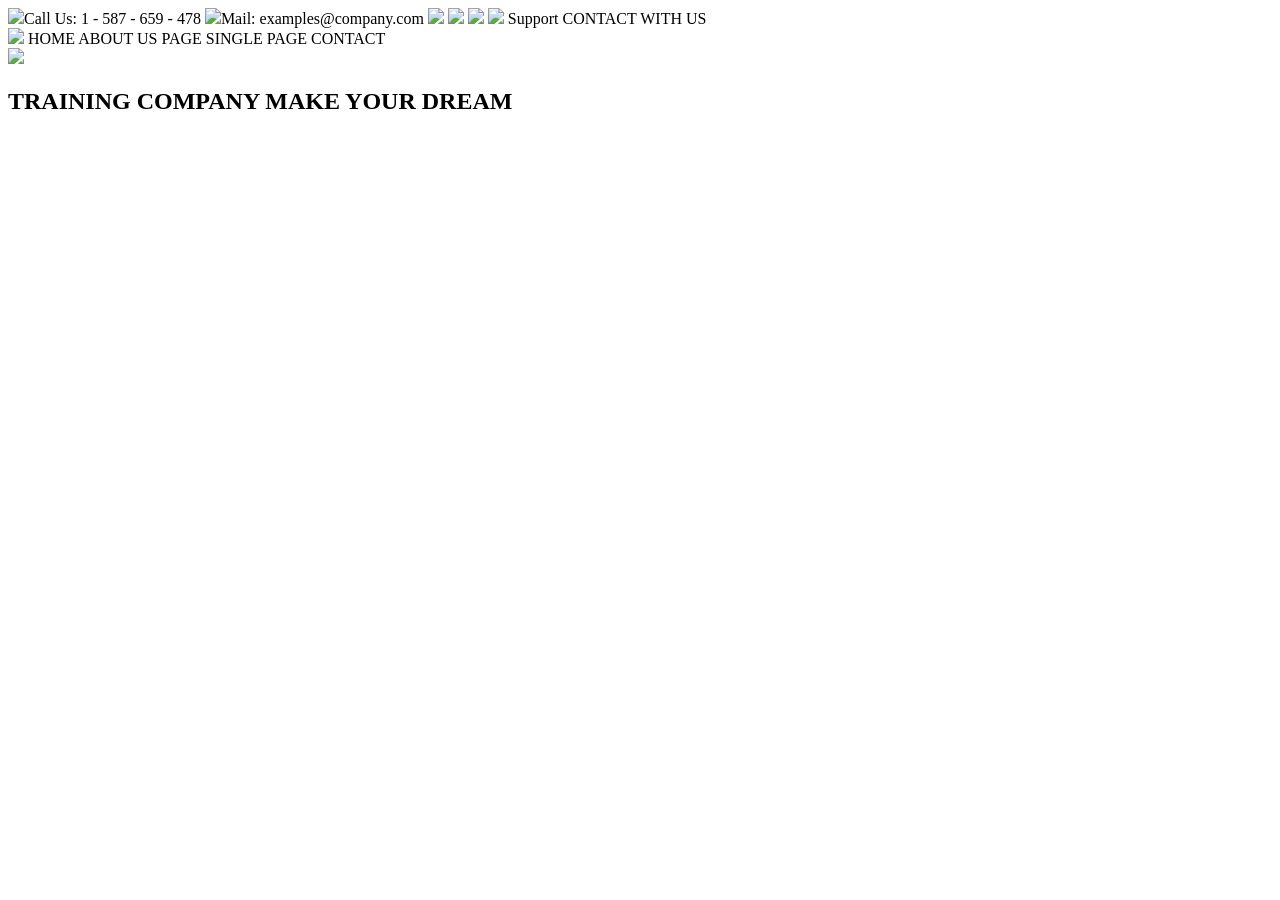
==== first-homework/index.html @ 66fb6eb9 "uploaded html file" ====
<!DOCTYPE html>
<html lang="en">
<head>
  <meta charset="UTF-8">
  <title>1st-homework</title>
  <link rel="stylesheet" href="style.css">
</head>
<body>
<nav class="topNavigation">
  <a class="callUsNavigationBarOption"><img src="images/handset-icon.png">Call Us: 1 - 587 - 659 - 478</a>
  <a class="emailNavigationBarOption"><img src="images/email-icon.png">Mail: examples@company.com</a>
  <a class="facebookNavigationBarOption"><img src="images/facebook-icon.png"></a>
  <a class="twitterNavigationBarOption"><img src="images/twitter-icon.png"></a>
  <a class="instagramNavigationBarOption"><img src="images/instagram-icon.png"></a>
  <a class="googleNavigationBarOption"><img src="images/google-icon.png"></a>
  <a class="supportNavigationBarOption">Support</a>
  <a class="contactWithUsNavigationBarOption">CONTACT WITH US</a>
</nav>
<section class="navigation">
  <a><img src="images/company-logo.png" class="navigationBarLogo"></a>
  <a class="homeNavigationBarOption">HOME</a>
  <a class="aboutUsNavigationBarOption">ABOUT US</a>
  <a class="pageNavigationBarOption">PAGE</a>
  <a class="singlePageNavigationBarOption">SINGLE PAGE</a>
  <a class="contactNavigationBarOption">CONTACT</a>
</section>
<section>
  <img class="bigBackgroundImage" src="images/background-photo1.jpg">
</section>
<section class="heading">
  <h1 class="heading">TRAINING COMPANY MAKE YOUR DREAM</h1>
</section>
</body>
</html>
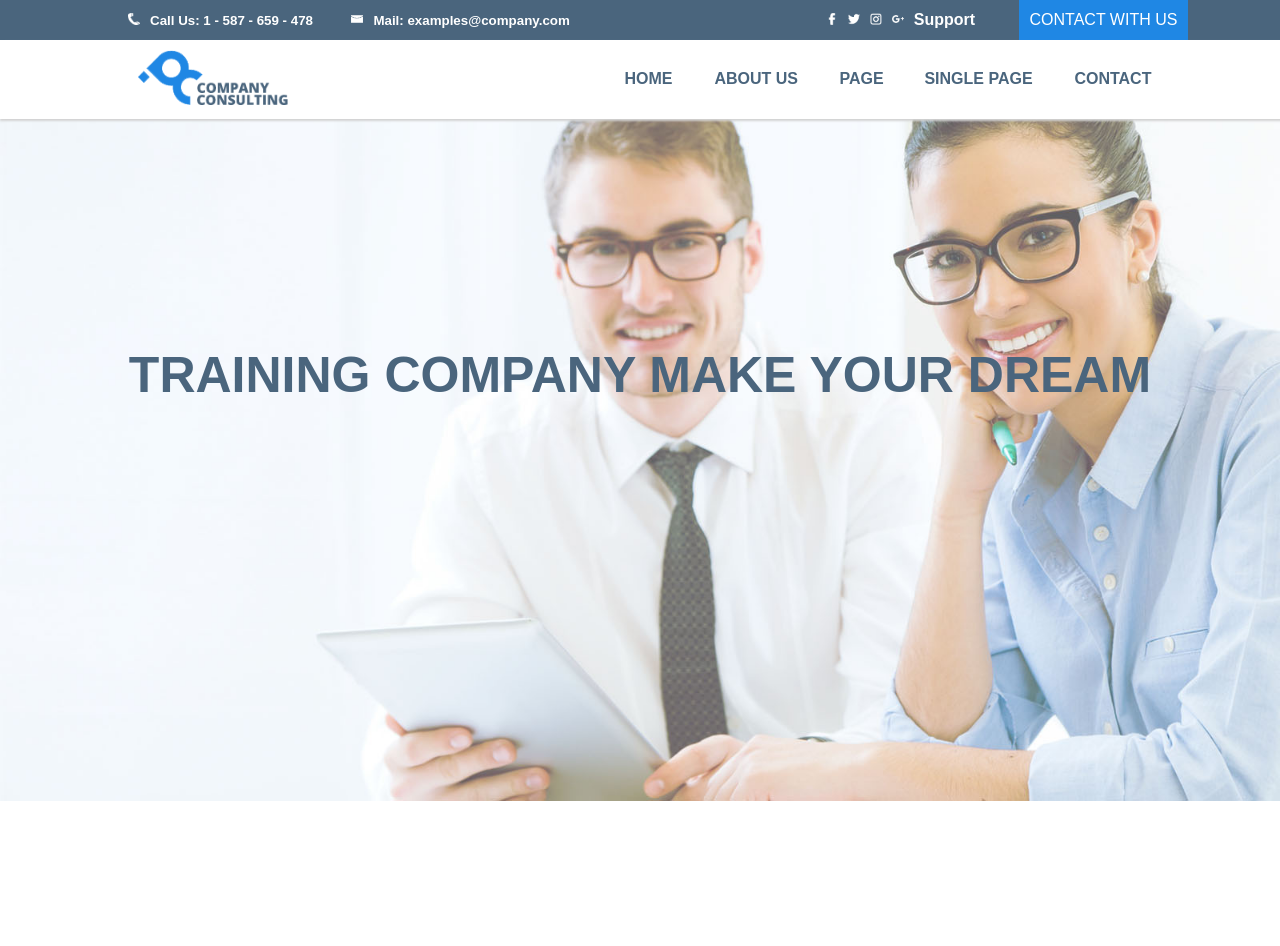
==== commit 26513537: "replaced margins in navigation with grids" ====
--- a/first-homework/index.html
+++ b/first-homework/index.html
@@ -7,25 +7,27 @@
 </head>
 <body>
 <nav class="topNavigation">
-  <a class="callUsNavigationBarOption"><img src="images/handset-icon.png">Call Us: 1 - 587 - 659 - 478</a>
-  <a class="emailNavigationBarOption"><img src="images/email-icon.png">Mail: examples@company.com</a>
-  <a class="facebookNavigationBarOption"><img src="images/facebook-icon.png"></a>
-  <a class="twitterNavigationBarOption"><img src="images/twitter-icon.png"></a>
-  <a class="instagramNavigationBarOption"><img src="images/instagram-icon.png"></a>
-  <a class="googleNavigationBarOption"><img src="images/google-icon.png"></a>
+  <a class="callUsNavigationBarOption"><img src="images/handset-icon.png" alt="handset-icon">Call Us: 1 - 587 - 659 - 478</a>
+  <a class="emailNavigationBarOption"><img src="images/email-icon.png" alt="email-icon">Mail: examples@company.com</a>
+  <a class="facebookNavigationBarOption"><img src="images/facebook-icon.png" alt="facebook-icon"></a>
+  <a class="twitterNavigationBarOption"><img src="images/twitter-icon.png" alt="twitter-icon"></a>
+  <a class="instagramNavigationBarOption"><img src="images/instagram-icon.png" alt="instagram-icon"></a>
+  <a class="googleNavigationBarOption"><img src="images/google-icon.png" alt="google-icon"></a>
   <a class="supportNavigationBarOption">Support</a>
   <a class="contactWithUsNavigationBarOption">CONTACT WITH US</a>
 </nav>
 <section class="navigation">
-  <a><img src="images/company-logo.png" class="navigationBarLogo"></a>
+  <a></a>
+  <a><img src="images/company-logo.png" class="navigationBarLogo" alt="company-logo"></a>
   <a class="homeNavigationBarOption">HOME</a>
   <a class="aboutUsNavigationBarOption">ABOUT US</a>
   <a class="pageNavigationBarOption">PAGE</a>
   <a class="singlePageNavigationBarOption">SINGLE PAGE</a>
   <a class="contactNavigationBarOption">CONTACT</a>
+  <a></a>
 </section>
 <section>
-  <img class="bigBackgroundImage" src="images/background-photo1.jpg">
+  <img class="bigBackgroundImage" src="images/background-photo1.jpg" alt="background-slide">
 </section>
 <section class="heading">
   <h1 class="heading">TRAINING COMPANY MAKE YOUR DREAM</h1>
--- a/first-homework/style.css
+++ b/first-homework/style.css
@@ -0,0 +1,151 @@
+body {
+    margin: 0;
+    font-family: sans-serif;
+    position: relative;
+}
+
+.topNavigation {
+    display: flex;
+    align-items: center;
+    background-color: #4a657d;
+    height: 40px;
+}
+
+.callUsNavigationBarOption {
+    font-size: smaller;
+    font-weight: bold;
+    margin-left: 10%;
+    color: #ffffff;
+}
+
+.callUsNavigationBarOption img {
+    height: 12px;
+    width: 12px;
+    margin-right: 10px;
+
+}
+
+.emailNavigationBarOption {
+    font-size: smaller;
+    font-weight: bold;
+    margin-left: 3%;
+    color: #ffffff;
+}
+
+.emailNavigationBarOption img {
+    width: 12px;
+    height: 12px;
+    margin-right: 10px;
+}
+
+.facebookNavigationBarOption {
+    color: #ffffff;
+    margin-left: 20%;
+    margin-right: 10px;
+}
+
+.facebookNavigationBarOption img {
+    width: 12px;
+    height: 12px;
+}
+
+.twitterNavigationBarOption {
+    color: #ffffff;
+    margin-right: 10px;
+}
+
+.twitterNavigationBarOption img {
+    width: 12px;
+    height: 12px;
+}
+
+.instagramNavigationBarOption {
+    color: #ffffff;
+    margin-right: 10px;
+}
+
+.instagramNavigationBarOption img {
+    width: 12px;
+    height: 12px;
+}
+
+.googleNavigationBarOption{
+    color: #ffffff;
+    margin-right: 10px;
+}
+
+.googleNavigationBarOption img {
+    width: 12px;
+    height: 12px;
+}
+
+.supportNavigationBarOption {
+    color: #ffffff;
+    font-weight: bold;
+    margin-right: 3%;
+}
+
+.contactWithUsNavigationBarOption {
+    background-color: #1f87e4;
+    color: white;
+    margin: 5px;
+    padding: 11px;
+}
+
+.navigation {
+    display: grid;
+    grid-template-columns: 10% 38% 90px 125px 85px 150px 7%;
+    box-shadow: 0 2px 2px lightgray;
+    width: 100%;
+    padding: 10px;
+    align-items: center;
+    background-color: white;
+    z-index: 11;
+    position: absolute;
+}
+
+.navigation a {
+    font-weight: bold;
+    color: #4a657d;
+}
+
+.navigationBarLogo {
+    width: 150px;
+    height: auto;
+}
+
+.homeNavigationBarOption {
+
+}
+.aboutUsNavigationBarOption {
+
+}
+.pageNavigationBarOption {
+
+}
+.singlePageNavigationBarOption {
+
+}
+.contactNavigationBarOption {
+
+}
+
+.bigBackgroundImage {
+    background-image: url("images/background-photo1.jpg");
+    width: 100%;
+    height: auto;
+    z-index: 10;
+    position: relative;
+}
+
+.heading {
+    display: flex;
+    justify-content: center;
+    z-index: 11;
+    top: -250px;
+    color: #4a657d;
+    position: relative;
+    font-weight: bold;
+    font-size: 50px;
+}
+
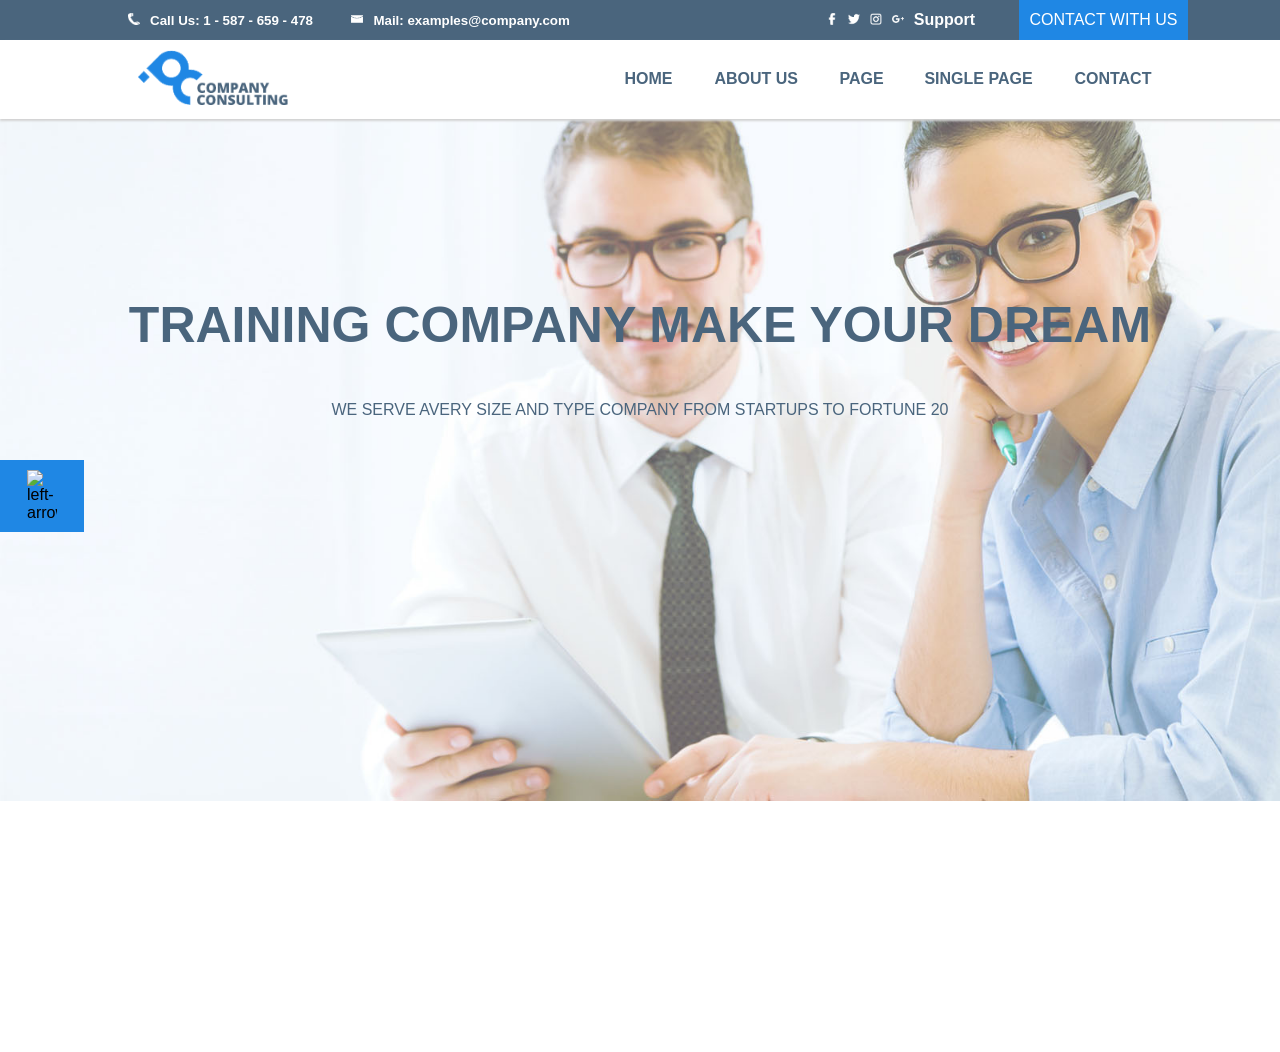
==== commit 874048a1: "created left-arrow button" ====
--- a/first-homework/index.html
+++ b/first-homework/index.html
@@ -29,8 +29,12 @@
 <section>
   <img class="bigBackgroundImage" src="images/background-photo1.jpg" alt="background-slide">
 </section>
-<section class="heading">
+<section>
   <h1 class="heading">TRAINING COMPANY MAKE YOUR DREAM</h1>
+  <p class="objectiveTitle">WE SERVE AVERY SIZE AND TYPE COMPANY FROM STARTUPS TO FORTUNE 20</p>
 </section>
+<div class="ourCompanyButton">
+  <img src="images/left-arrow-icon.png" class="leftArrowIcon" alt="left-arrow">
+</div>
 </body>
 </html>
--- a/first-homework/style.css
+++ b/first-homework/style.css
@@ -9,6 +9,7 @@
     align-items: center;
     background-color: #4a657d;
     height: 40px;
+    width: 100%;
 }
 
 .callUsNavigationBarOption {
@@ -114,22 +115,6 @@
     height: auto;
 }
 
-.homeNavigationBarOption {
-
-}
-.aboutUsNavigationBarOption {
-
-}
-.pageNavigationBarOption {
-
-}
-.singlePageNavigationBarOption {
-
-}
-.contactNavigationBarOption {
-
-}
-
 .bigBackgroundImage {
     background-image: url("images/background-photo1.jpg");
     width: 100%;
@@ -142,10 +127,38 @@
     display: flex;
     justify-content: center;
     z-index: 11;
-    top: -250px;
+    top: -550px;
     color: #4a657d;
     position: relative;
     font-weight: bold;
     font-size: 50px;
 }
 
+.objectiveTitle {
+    display: flex;
+    justify-content: center;
+    z-index: 11;
+    top: -545px;
+    position: relative;
+    color: #4a657d;
+}
+
+.ourCompanyButton {
+    display: flex;
+    justify-content: center;
+    align-items: center;
+    background-color: #1f87e4;
+    padding: 10px;
+    width: 5%;
+    z-index: 11;
+    position: relative;
+    top: -520px;
+}
+
+.ourCompanyButton img {
+    width: 30px;
+    height: auto;
+}
+
+
+
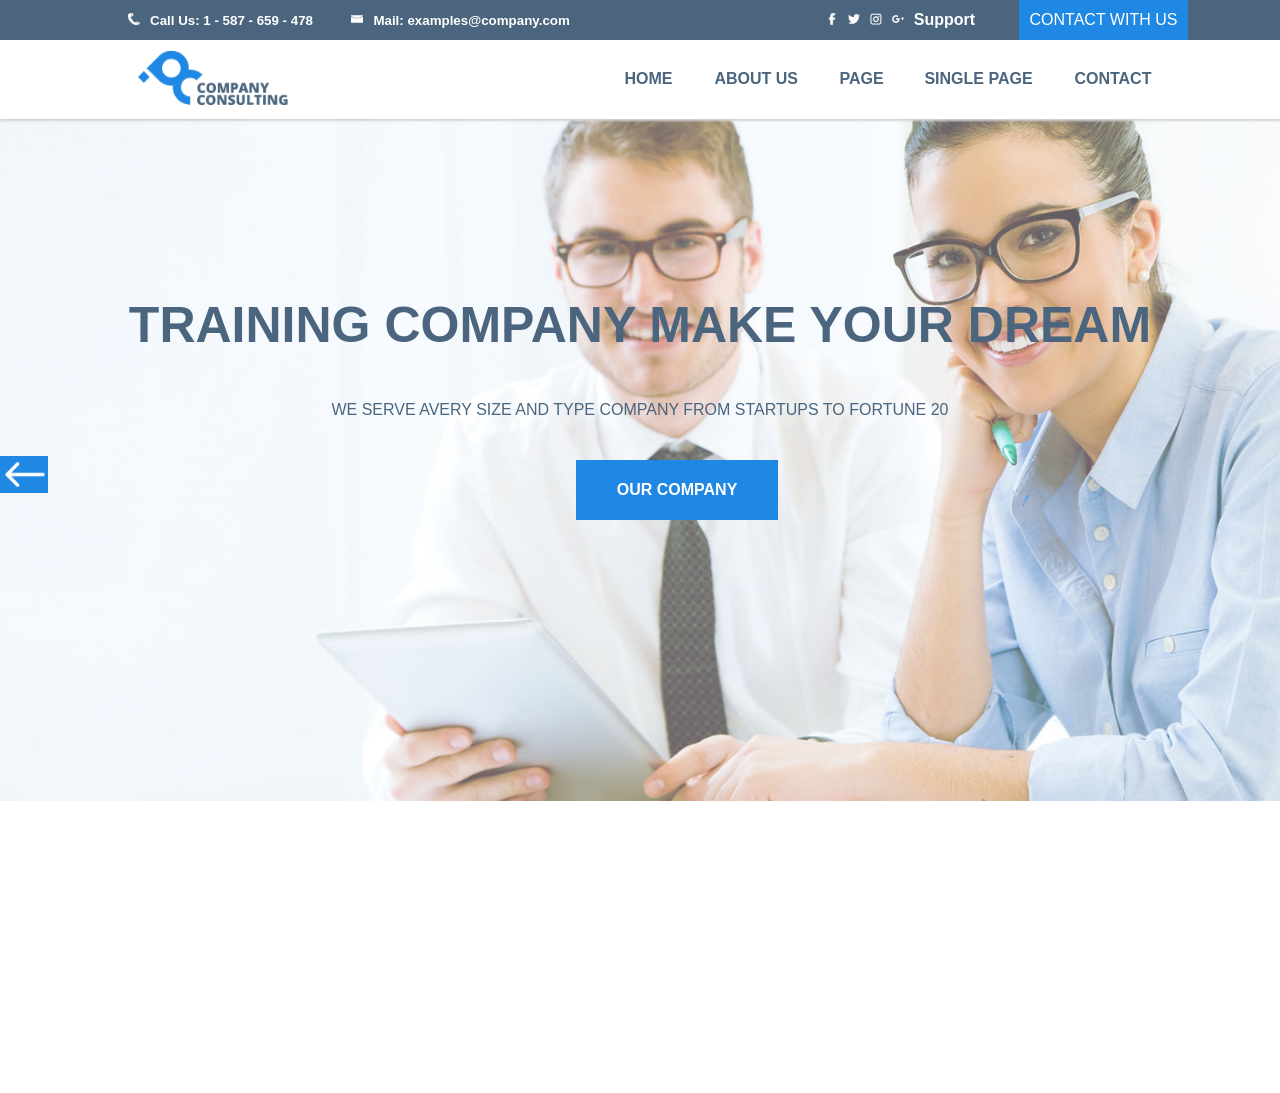
==== commit ff756443: "created our company button" ====
--- a/first-homework/index.html
+++ b/first-homework/index.html
@@ -33,8 +33,11 @@
   <h1 class="heading">TRAINING COMPANY MAKE YOUR DREAM</h1>
   <p class="objectiveTitle">WE SERVE AVERY SIZE AND TYPE COMPANY FROM STARTUPS TO FORTUNE 20</p>
 </section>
-<div class="ourCompanyButton">
-  <img src="images/left-arrow-icon.png" class="leftArrowIcon" alt="left-arrow">
-</div>
+<figure class="ourCompanyButton">
+  <p>OUR COMPANY</p>
+</figure>
+<aside class="leftBackgroundButton">
+  <img src="images/left-arrow-icon.png" alt="left-arrow">
+</aside>
 </body>
 </html>
--- a/first-homework/style.css
+++ b/first-homework/style.css
@@ -146,19 +146,33 @@
 .ourCompanyButton {
     display: flex;
     justify-content: center;
-    align-items: center;
     background-color: #1f87e4;
-    padding: 10px;
-    width: 5%;
+    color: white;
+    font-weight: bold;
+    padding: 5px;
+    width: 15%;
     z-index: 11;
     position: relative;
     top: -520px;
+    margin-left: 45%;
 }
 
-.ourCompanyButton img {
-    width: 30px;
+.leftBackgroundButton {
+    display: flex;
+    background-color: #1f87e4;
+    padding: 5px;
+    width: 3%;
+    z-index: 11;
+    position: relative;
+    top: -600px
+}
+
+.leftBackgroundButton img {
+    width: 40px;
     height: auto;
 }
 
 
 
+
+
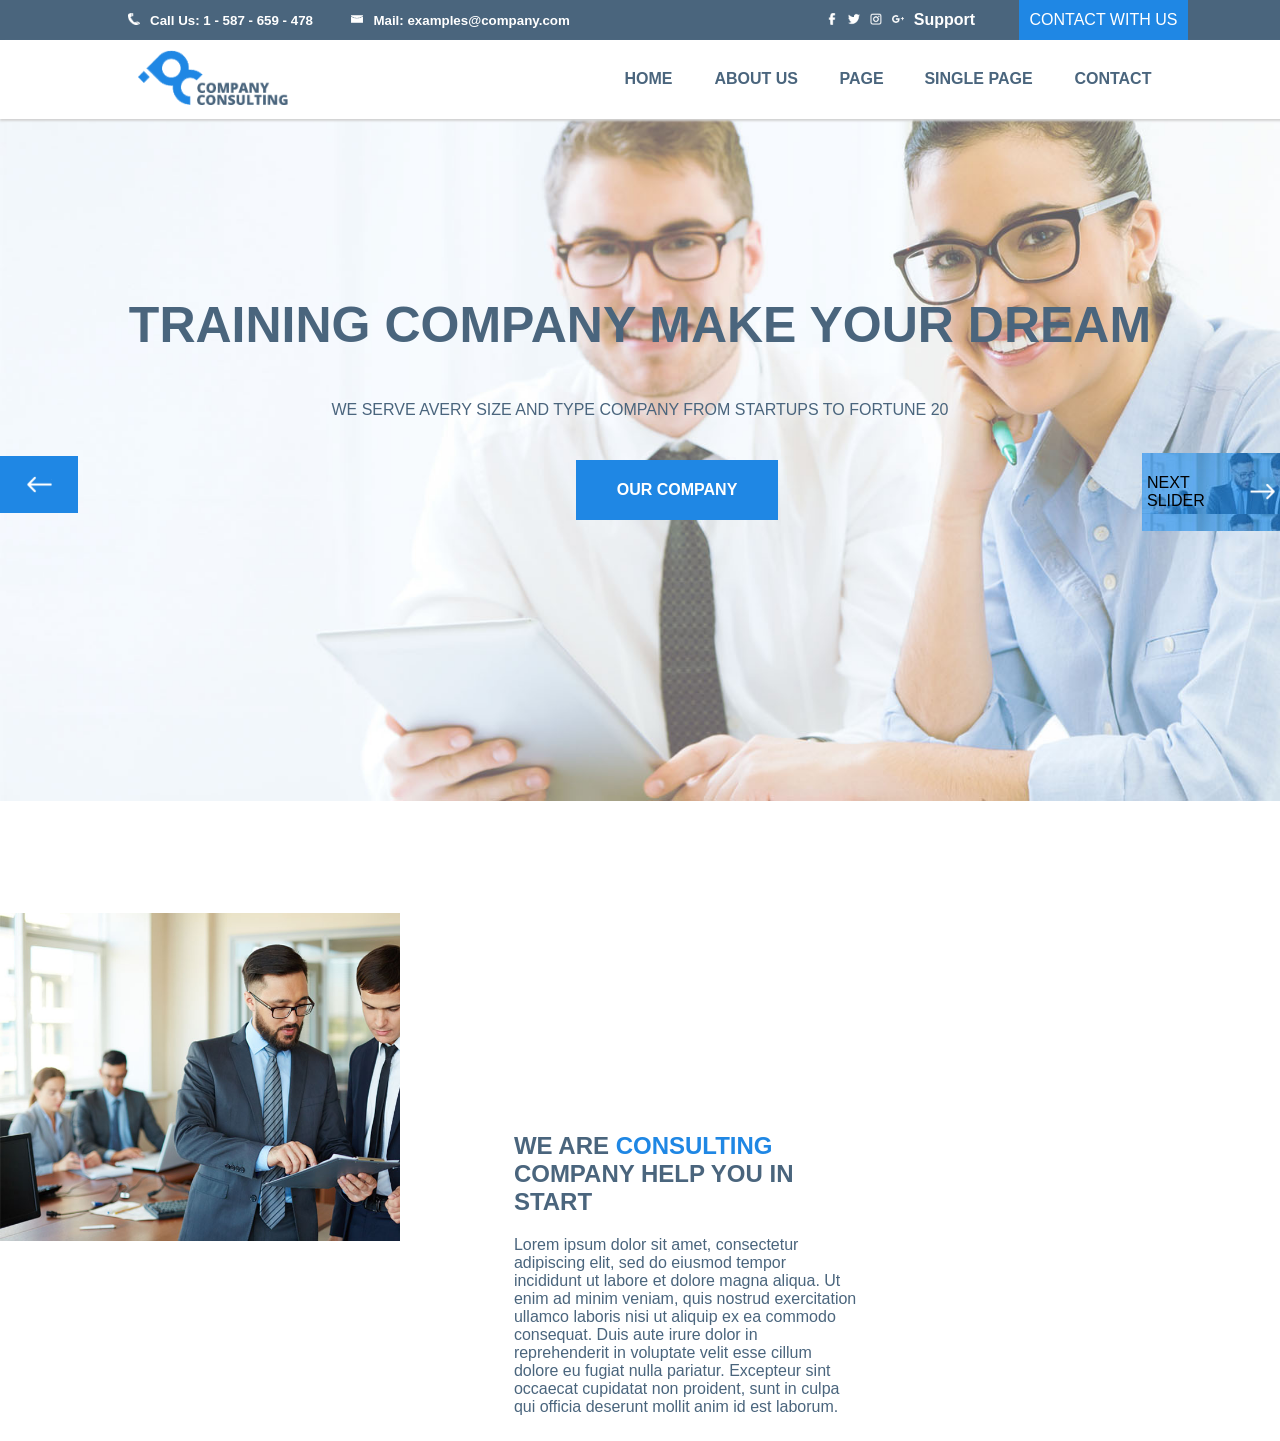
==== commit b8962343: "created next-slider button" ====
--- a/first-homework/index.html
+++ b/first-homework/index.html
@@ -39,5 +39,24 @@
 <aside class="leftBackgroundButton">
   <img src="images/left-arrow-icon.png" alt="left-arrow">
 </aside>
+<aside class="rightBackgroundButton">
+  <p>NEXT SLIDER</p>
+  <img src="images/right-arrow-icon.png" alt="right-arrow">
+</aside>
+<section class="underBackgroundSliderPhoto">
+  <img src="images/aside-photo.jpg" class="asidePhoto" alt="right-arrow">
+  <div></div>
+  <div class="promoParagraph">
+    <h2>WE ARE <span class="blueColorWord">CONSULTING</span> COMPANY HELP YOU IN START</h2>
+    <p>Lorem ipsum dolor sit amet, consectetur adipiscing elit, sed do
+      eiusmod tempor incididunt ut labore et dolore magna aliqua. Ut
+      enim ad minim veniam, quis nostrud exercitation ullamco laboris
+      nisi ut aliquip ex ea commodo consequat. Duis aute irure dolor
+      in reprehenderit in voluptate velit esse cillum dolore eu fugiat
+      nulla pariatur. Excepteur sint occaecat cupidatat non proident,
+      sunt in culpa qui officia deserunt mollit anim id est laborum.</p>
+  </div>
+  <div></div>
+</section>
 </body>
-</html>+  </html>
--- a/first-homework/style.css
+++ b/first-homework/style.css
@@ -159,20 +159,63 @@
 
 .leftBackgroundButton {
     display: flex;
+    justify-content: center;
     background-color: #1f87e4;
+    padding: 20px;
+    width: 3%;
+    z-index: 11;
+    position: relative;
+    top: -600px
+}
+
+.leftBackgroundButton img {
+    width: 25px;
+    height: auto;
+}
+
+.rightBackgroundButton {
+    display: flex;
+    justify-content: center;
+    align-items: center;
+    background: url("images/next-slider.jpg");
+    width: 10%;
+    margin-left: 0;
     padding: 5px;
-    width: 3%;
-    z-index: 11;
-    position: relative;
-    top: -600px
-}
-
-.leftBackgroundButton img {
-    width: 40px;
-    height: auto;
-}
-
-
-
-
-
+    float: right;
+    z-index: 15;
+    position: relative;
+    top: -660px;
+}
+
+.rightBackgroundButton img {
+    width: 25px;
+    height: auto;
+    margin-left: 5px;
+}
+
+.asidePhoto {
+    display: flex;
+    position: relative;
+    width: 100%;
+    top: -200px;
+    height: auto;
+}
+
+.underBackgroundSliderPhoto {
+    display: grid;
+    grid-template-columns: 35% 10% 30% 10%;
+    top: -200px;
+}
+
+.blueColorWord{
+    color: #1f87e4;
+}
+
+.promoParagraph {
+    color: #4a657d;
+}
+
+
+
+
+
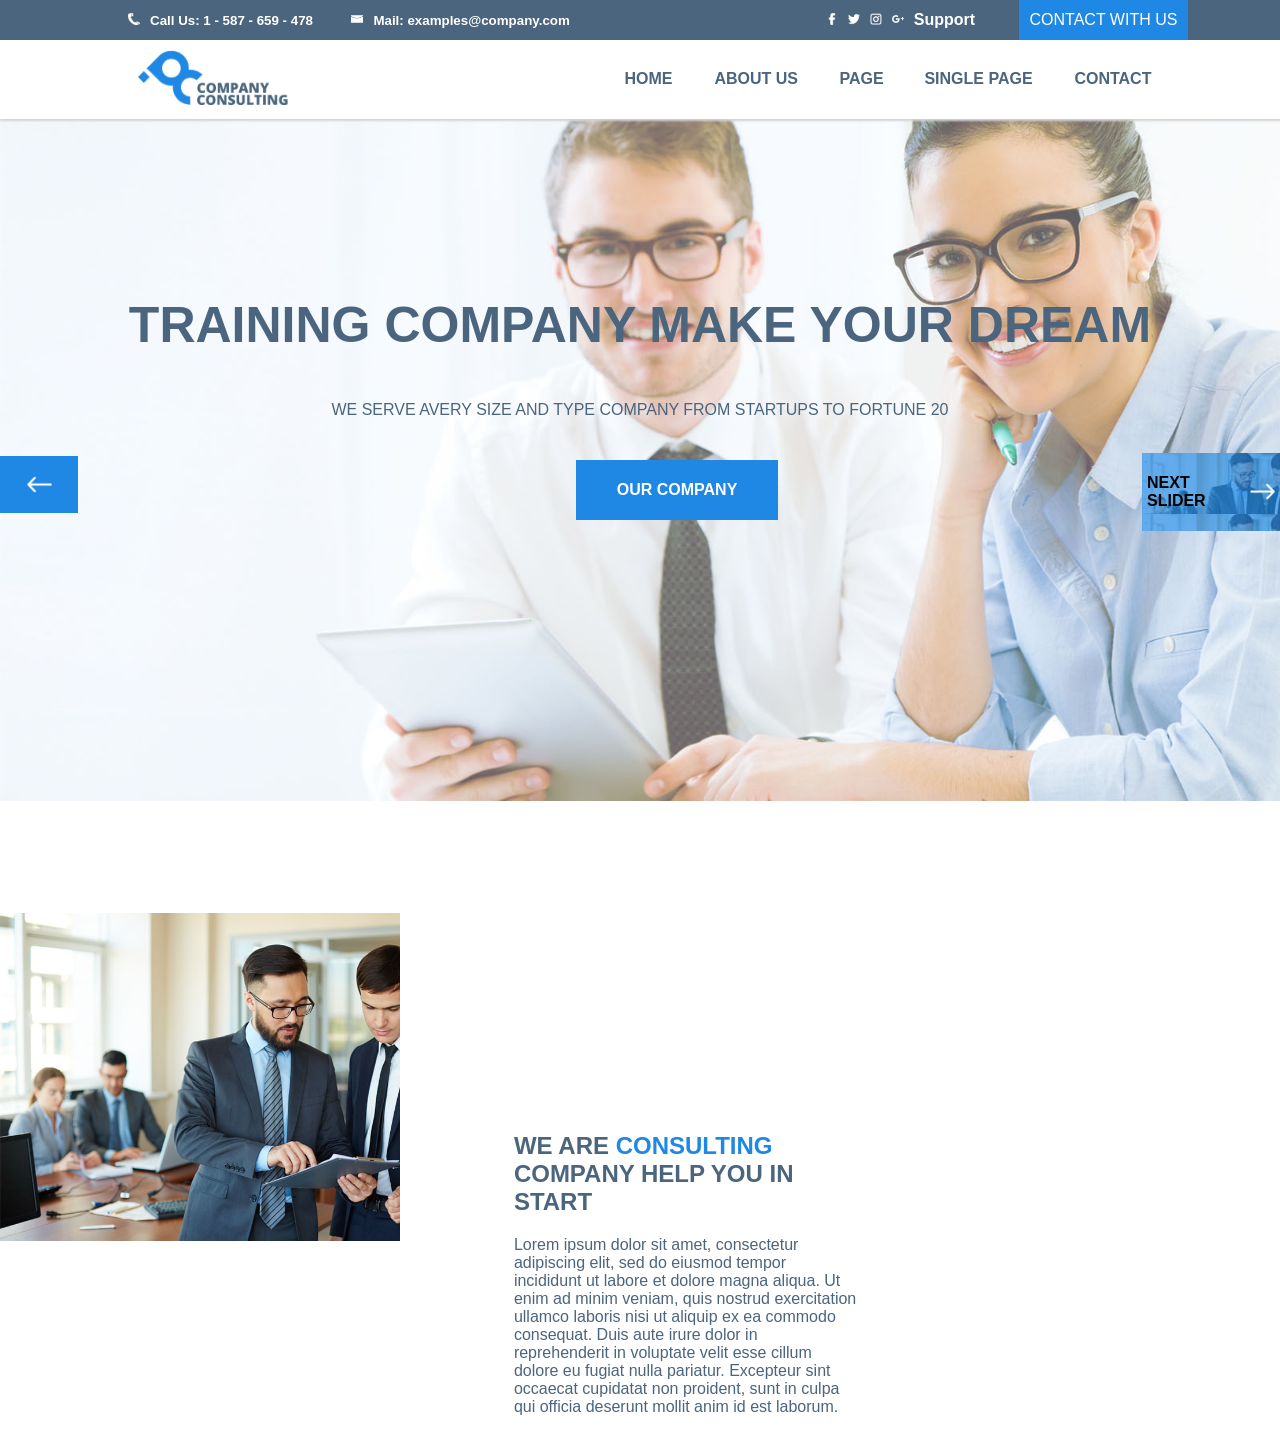
==== commit f03e21ee: "minor changes" ====
--- a/first-homework/index.html
+++ b/first-homework/index.html
@@ -59,4 +59,4 @@
   <div></div>
 </section>
 </body>
-  </html>+</html>
--- a/first-homework/style.css
+++ b/first-homework/style.css
@@ -178,6 +178,7 @@
     justify-content: center;
     align-items: center;
     background: url("images/next-slider.jpg");
+    font-weight: bold;
     width: 10%;
     margin-left: 0;
     padding: 5px;
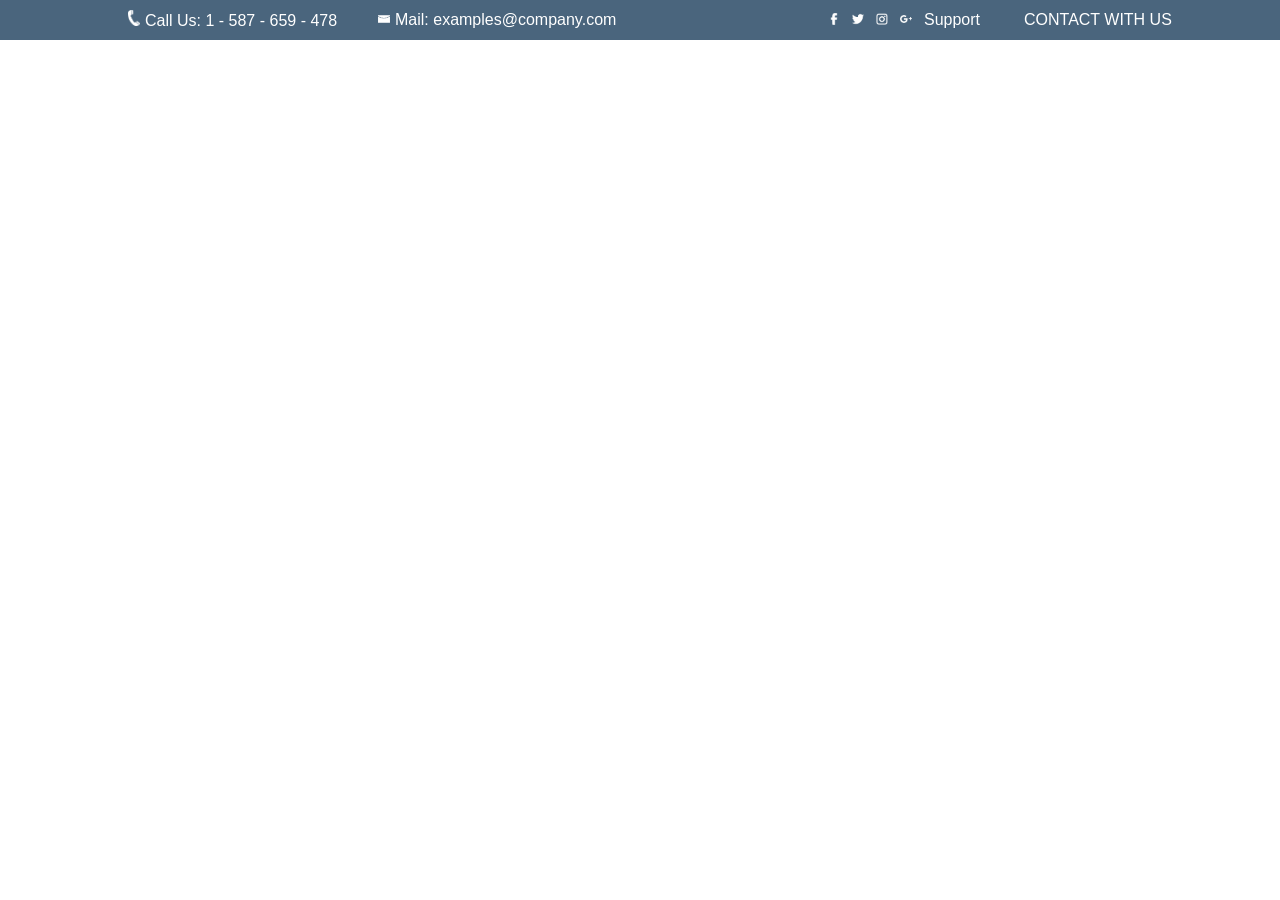
==== commit f17abf04: "replaced margins with grids" ====
--- a/first-homework/index.html
+++ b/first-homework/index.html
@@ -6,57 +6,13 @@
   <link rel="stylesheet" href="style.css">
 </head>
 <body>
-<nav class="topNavigation">
-  <a class="callUsNavigationBarOption"><img src="images/handset-icon.png" alt="handset-icon">Call Us: 1 - 587 - 659 - 478</a>
-  <a class="emailNavigationBarOption"><img src="images/email-icon.png" alt="email-icon">Mail: examples@company.com</a>
-  <a class="facebookNavigationBarOption"><img src="images/facebook-icon.png" alt="facebook-icon"></a>
-  <a class="twitterNavigationBarOption"><img src="images/twitter-icon.png" alt="twitter-icon"></a>
-  <a class="instagramNavigationBarOption"><img src="images/instagram-icon.png" alt="instagram-icon"></a>
-  <a class="googleNavigationBarOption"><img src="images/google-icon.png" alt="google-icon"></a>
-  <a class="supportNavigationBarOption">Support</a>
-  <a class="contactWithUsNavigationBarOption">CONTACT WITH US</a>
+<nav class="top-navigation">
+  <a class="top-navigation__call-us-option"><img src="images/handset-icon.png" alt="handset-icon">Call Us: 1 - 587 - 659 - 478</a>
+  <a class="top-navigation__email-option"><img src="images/email-icon.png" alt="email-icon">Mail: examples@company.com</a>
+  <a class="top-navigation__facebook-option"><img src="images/facebook-icon.png" alt="facebook-icon"></a>
+  <a class="top-navigation__twitter-option"><img src="images/twitter-icon.png" alt="twitter-icon"></a>
+  <a class="top-navigation__instagram-option"><img src="images/instagram-icon.png" alt="instagram-icon"></a>
+  <a class="top-navigation__google-option"><img src="images/google-icon.png" alt="google-icon.png"></a>
+  <a class="top-navigation__support-option">Support</a>
+  <a class="top-navigation__contact-with-us-option">CONTACT WITH US</a>
 </nav>
-<section class="navigation">
-  <a></a>
-  <a><img src="images/company-logo.png" class="navigationBarLogo" alt="company-logo"></a>
-  <a class="homeNavigationBarOption">HOME</a>
-  <a class="aboutUsNavigationBarOption">ABOUT US</a>
-  <a class="pageNavigationBarOption">PAGE</a>
-  <a class="singlePageNavigationBarOption">SINGLE PAGE</a>
-  <a class="contactNavigationBarOption">CONTACT</a>
-  <a></a>
-</section>
-<section>
-  <img class="bigBackgroundImage" src="images/background-photo1.jpg" alt="background-slide">
-</section>
-<section>
-  <h1 class="heading">TRAINING COMPANY MAKE YOUR DREAM</h1>
-  <p class="objectiveTitle">WE SERVE AVERY SIZE AND TYPE COMPANY FROM STARTUPS TO FORTUNE 20</p>
-</section>
-<figure class="ourCompanyButton">
-  <p>OUR COMPANY</p>
-</figure>
-<aside class="leftBackgroundButton">
-  <img src="images/left-arrow-icon.png" alt="left-arrow">
-</aside>
-<aside class="rightBackgroundButton">
-  <p>NEXT SLIDER</p>
-  <img src="images/right-arrow-icon.png" alt="right-arrow">
-</aside>
-<section class="underBackgroundSliderPhoto">
-  <img src="images/aside-photo.jpg" class="asidePhoto" alt="right-arrow">
-  <div></div>
-  <div class="promoParagraph">
-    <h2>WE ARE <span class="blueColorWord">CONSULTING</span> COMPANY HELP YOU IN START</h2>
-    <p>Lorem ipsum dolor sit amet, consectetur adipiscing elit, sed do
-      eiusmod tempor incididunt ut labore et dolore magna aliqua. Ut
-      enim ad minim veniam, quis nostrud exercitation ullamco laboris
-      nisi ut aliquip ex ea commodo consequat. Duis aute irure dolor
-      in reprehenderit in voluptate velit esse cillum dolore eu fugiat
-      nulla pariatur. Excepteur sint occaecat cupidatat non proident,
-      sunt in culpa qui officia deserunt mollit anim id est laborum.</p>
-  </div>
-  <div></div>
-</section>
-</body>
-</html>
--- a/first-homework/style.css
+++ b/first-homework/style.css
@@ -4,219 +4,38 @@
     position: relative;
 }
 
-.topNavigation {
-    display: flex;
+.top-navigation {
+    display: grid;
+    grid-template-columns: 10% 250px 250px auto 24px 24px 24px 24px 100px 20%;
     align-items: center;
     background-color: #4a657d;
+    color: white;
     height: 40px;
     width: 100%;
 }
-
-.callUsNavigationBarOption {
-    font-size: smaller;
-    font-weight: bold;
-    margin-left: 10%;
-    color: #ffffff;
-}
-
-.callUsNavigationBarOption img {
-    height: 12px;
+.top-navigation img {
     width: 12px;
-    margin-right: 10px;
-
-}
-
-.emailNavigationBarOption {
-    font-size: smaller;
-    font-weight: bold;
-    margin-left: 3%;
-    color: #ffffff;
-}
-
-.emailNavigationBarOption img {
-    width: 12px;
-    height: 12px;
-    margin-right: 10px;
-}
-
-.facebookNavigationBarOption {
-    color: #ffffff;
-    margin-left: 20%;
-    margin-right: 10px;
-}
-
-.facebookNavigationBarOption img {
-    width: 12px;
-    height: 12px;
-}
-
-.twitterNavigationBarOption {
-    color: #ffffff;
-    margin-right: 10px;
-}
-
-.twitterNavigationBarOption img {
-    width: 12px;
-    height: 12px;
-}
-
-.instagramNavigationBarOption {
-    color: #ffffff;
-    margin-right: 10px;
-}
-
-.instagramNavigationBarOption img {
-    width: 12px;
-    height: 12px;
-}
-
-.googleNavigationBarOption{
-    color: #ffffff;
-    margin-right: 10px;
-}
-
-.googleNavigationBarOption img {
-    width: 12px;
-    height: 12px;
-}
-
-.supportNavigationBarOption {
-    color: #ffffff;
-    font-weight: bold;
-    margin-right: 3%;
-}
-
-.contactWithUsNavigationBarOption {
-    background-color: #1f87e4;
-    color: white;
-    margin: 5px;
-    padding: 11px;
-}
-
-.navigation {
-    display: grid;
-    grid-template-columns: 10% 38% 90px 125px 85px 150px 7%;
-    box-shadow: 0 2px 2px lightgray;
-    width: 100%;
-    padding: 10px;
-    align-items: center;
-    background-color: white;
-    z-index: 11;
-    position: absolute;
-}
-
-.navigation a {
-    font-weight: bold;
-    color: #4a657d;
-}
-
-.navigationBarLogo {
-    width: 150px;
     height: auto;
 }
 
-.bigBackgroundImage {
-    background-image: url("images/background-photo1.jpg");
-    width: 100%;
-    height: auto;
-    z-index: 10;
-    position: relative;
+.top-navigation__call-us-option {
+    grid-column-start: 2;
 }
 
-.heading {
-    display: flex;
-    justify-content: center;
-    z-index: 11;
-    top: -550px;
-    color: #4a657d;
-    position: relative;
-    font-weight: bold;
-    font-size: 50px;
+.top-navigation__call-us-option img {
+    margin-right: 5px;
 }
 
-.objectiveTitle {
-    display: flex;
-    justify-content: center;
-    z-index: 11;
-    top: -545px;
-    position: relative;
-    color: #4a657d;
+.top-navigation__facebook-option {
+    grid-column-start: 5;
 }
 
-.ourCompanyButton {
-    display: flex;
-    justify-content: center;
-    background-color: #1f87e4;
-    color: white;
-    font-weight: bold;
-    padding: 5px;
-    width: 15%;
-    z-index: 11;
-    position: relative;
-    top: -520px;
-    margin-left: 45%;
-}
-
-.leftBackgroundButton {
-    display: flex;
-    justify-content: center;
-    background-color: #1f87e4;
-    padding: 20px;
-    width: 3%;
-    z-index: 11;
-    position: relative;
-    top: -600px
-}
-
-.leftBackgroundButton img {
-    width: 25px;
-    height: auto;
-}
-
-.rightBackgroundButton {
-    display: flex;
-    justify-content: center;
-    align-items: center;
-    background: url("images/next-slider.jpg");
-    font-weight: bold;
-    width: 10%;
-    margin-left: 0;
-    padding: 5px;
-    float: right;
-    z-index: 15;
-    position: relative;
-    top: -660px;
-}
-
-.rightBackgroundButton img {
-    width: 25px;
-    height: auto;
-    margin-left: 5px;
-}
-
-.asidePhoto {
-    display: flex;
-    position: relative;
-    width: 100%;
-    top: -200px;
-    height: auto;
-}
-
-.underBackgroundSliderPhoto {
-    display: grid;
-    grid-template-columns: 35% 10% 30% 10%;
-    top: -200px;
-}
-
-.blueColorWord{
-    color: #1f87e4;
-}
-
-.promoParagraph {
-    color: #4a657d;
+.top-navigation__email-option img {
+    margin-right: 5px;
 }
 
 
 
 
 
+
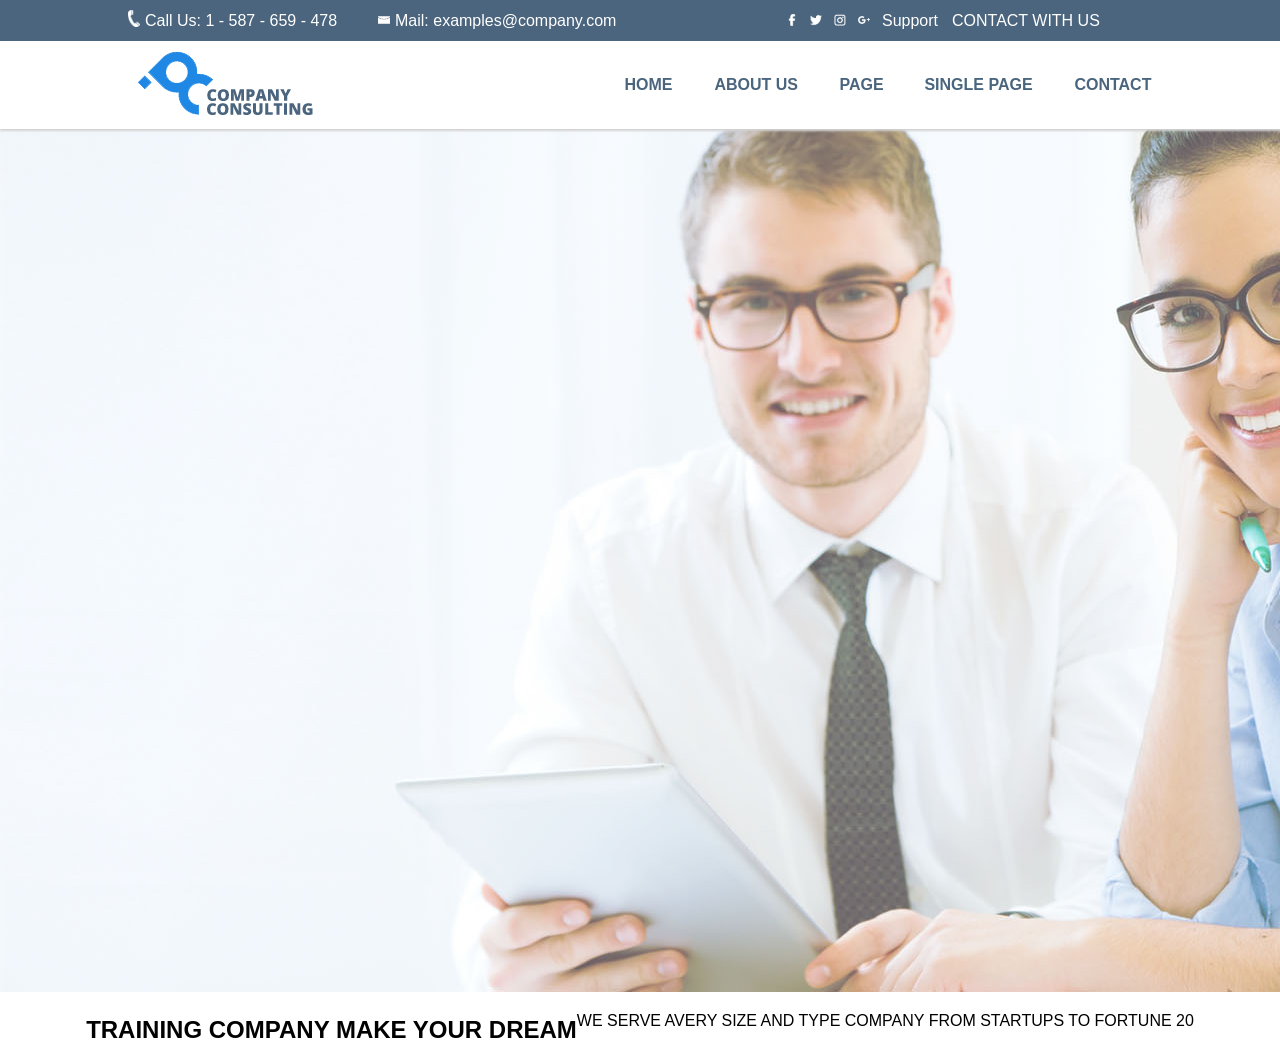
==== commit 45e7e93c: "renamed classes and created grids" ====
--- a/first-homework/index.html
+++ b/first-homework/index.html
@@ -16,3 +16,21 @@
   <a class="top-navigation__support-option">Support</a>
   <a class="top-navigation__contact-with-us-option">CONTACT WITH US</a>
 </nav>
+<nav class="navigation">
+  <a></a>
+  <a><img src="images/company-logo.png" class="navigation__company-logo-image" alt="company-logo"></a>
+  <a class="navigation__home-button">HOME</a>
+  <a class="navigation__about-us-button">ABOUT US</a>
+  <a class="navigation__page-button">PAGE</a>
+  <a class="navigation__single-page-button">SINGLE PAGE</a>
+  <a class="navigation__contact-button">CONTACT</a>
+  <a></a>
+</nav>
+<section class="slider">
+  <img class="slider__background" src="images/background-photo1.jpg" alt="background-slide">
+  <div class="slider__heading">
+    <h1>TRAINING COMPANY MAKE YOUR DREAM</h1>
+    <div class="break"></div>
+    <p>WE SERVE AVERY SIZE AND TYPE COMPANY FROM STARTUPS TO FORTUNE 20</p>
+  </div>
+</section>
--- a/first-homework/style.css
+++ b/first-homework/style.css
@@ -6,11 +6,11 @@
 
 .top-navigation {
     display: grid;
-    grid-template-columns: 10% 250px 250px auto 24px 24px 24px 24px 100px 20%;
+    grid-template-columns: 10% 250px 250px auto 24px 24px 24px 24px 70px 200px 10%;
     align-items: center;
     background-color: #4a657d;
     color: white;
-    height: 40px;
+    height: 41px;
     width: 100%;
 }
 .top-navigation img {
@@ -34,8 +34,30 @@
     margin-right: 5px;
 }
 
+.slider__heading {
+    display: flex;
+    justify-content: center;
+}
+
+.navigation {
+    display: grid;
+    grid-template-columns: 10% 38% 90px 125px 85px 150px 10%;
+    box-shadow: 0 2px 2px lightgray;
+    width: 100%;
+    padding: 10px;
+    align-items: center;
+    background-color: white;
+    z-index: 11;
+    position: absolute;
+}
+
+.navigation a {
+    font-weight: bold;
+    color: #4a657d;
+}
 
 
 
 
 
+
